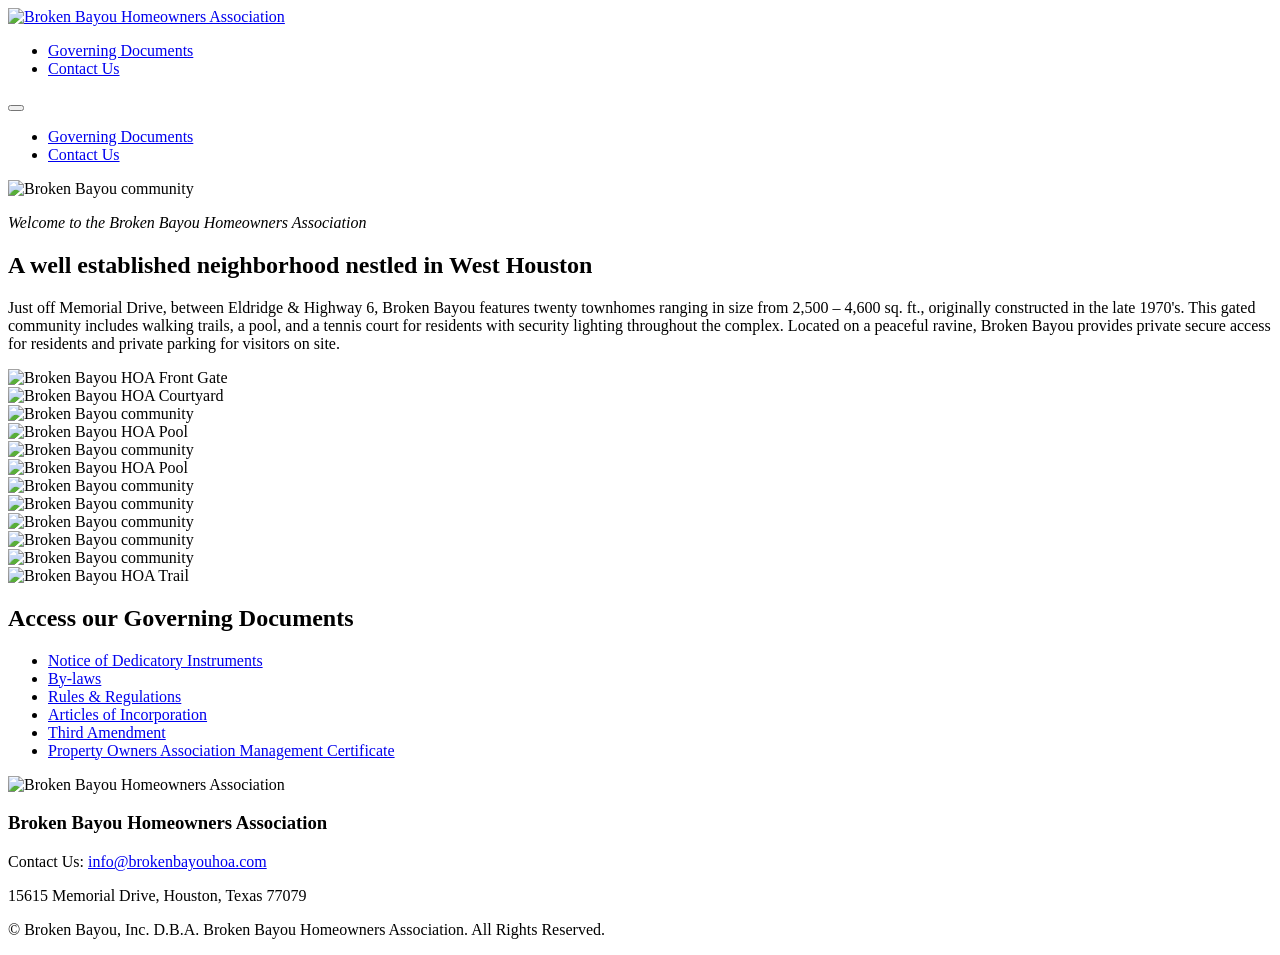
==== index.html @ f7929ac2 "Add files via upload" ====
<!DOCTYPE html>
<html lang="en">
<head>
  <meta charset="UTF-8" />
  <meta name="viewport" content="width=device-width, initial-scale=1" />
  <title>Broken Bayou Homeowners Association</title>
  <meta name="description" content="Broken Bayou Homeowners Association – a gated townhome community in West Houston off Memorial Drive." />
  <meta property="og:title" content="Broken Bayou Homeowners Association" />
  <meta property="og:type" content="website" />
  <meta property="og:url" content="https://www.brokenbayouhoa.com" />
  <meta property="og:image" content="https://images.squarespace-cdn.com/content/v1/5fb421df876e407b918720fe/1609310507066-4T8LWHC1R2J63N04YYH2/Logo-Black.png?format=1500w" />
  <meta name="twitter:card" content="summary" />
  <meta name="twitter:title" content="Broken Bayou Homeowners Association" />
  <meta name="twitter:image" content="https://images.squarespace-cdn.com/content/v1/5fb421df876e407b918720fe/1609310507066-4T8LWHC1R2J63N04YYH2/Logo-Black.png?format=1500w" />
  <link rel="preconnect" href="https://fonts.googleapis.com" />
  <link rel="preconnect" href="https://fonts.gstatic.com" crossorigin />
  <link href="https://fonts.googleapis.com/css2?family=Raleway:wght@300;400;500;600&family=Lato:wght@300;400;700&display=swap" rel="stylesheet" />
  <link rel="stylesheet" href="style.css" />
</head>
<body>

  <!-- NAV -->
  <header id="header">
    <nav class="nav-inner">
      <a href="#top" class="nav-logo">
        <img src="https://images.squarespace-cdn.com/content/v1/5fb421df876e407b918720fe/1609310507066-4T8LWHC1R2J63N04YYH2/Logo-Black.png?format=1500w"
             alt="Broken Bayou Homeowners Association" />
      </a>
      <ul class="nav-links">
        <li><a href="#governing-documents">Governing Documents</a></li>
        <li><a href="#contact">Contact Us</a></li>
      </ul>
      <button class="nav-toggle" aria-label="Toggle menu" aria-expanded="false">
        <span></span><span></span><span></span>
      </button>
    </nav>
    <nav class="nav-mobile" id="mobileMenu">
      <ul>
        <li><a href="#governing-documents">Governing Documents</a></li>
        <li><a href="#contact">Contact Us</a></li>
      </ul>
    </nav>
  </header>

  <main id="top">

    <!-- HERO IMAGE -->
    <section class="hero">
      <img
        src="https://images.squarespace-cdn.com/content/v1/5fb421df876e407b918720fe/1609303476821-5S1WLITGFIIVY4A7B42I/img-21.jpeg"
        alt="Broken Bayou community"
        class="hero-img"
      />
    </section>

    <!-- WELCOME -->
    <section class="welcome">
      <div class="container">
        <p class="welcome-eyebrow"><em>Welcome to the Broken Bayou Homeowners Association</em></p>
        <h2>A well established neighborhood nestled in West Houston</h2>
        <p class="welcome-body">
          Just off Memorial Drive, between Eldridge &amp; Highway 6, Broken Bayou features twenty townhomes
          ranging in size from 2,500 – 4,600 sq. ft., originally constructed in the late 1970's. This gated
          community includes walking trails, a pool, and a tennis court for residents with security lighting
          throughout the complex. Located on a peaceful ravine, Broken Bayou provides private secure access
          for residents and private parking for visitors on site.
        </p>
      </div>
    </section>

    <!-- PHOTO GRID -->
    <section class="gallery">
      <div class="grid">
        <div class="grid-item"><img src="https://images.squarespace-cdn.com/content/v1/5fb421df876e407b918720fe/1609110170916-H20IUX91JHDBBTLX8AKW/img-21.jpeg" alt="Broken Bayou HOA Front Gate" /></div>
        <div class="grid-item"><img src="https://images.squarespace-cdn.com/content/v1/5fb421df876e407b918720fe/1609110171113-IMQP553R31S6B7QB6282/img-19.jpeg" alt="Broken Bayou HOA Courtyard" /></div>
        <div class="grid-item"><img src="https://images.squarespace-cdn.com/content/v1/5fb421df876e407b918720fe/1609112036478-0DI0APK63VS8YBCI3YED/img-49.jpeg" alt="Broken Bayou community" /></div>
        <div class="grid-item"><img src="https://images.squarespace-cdn.com/content/v1/5fb421df876e407b918720fe/1609110170560-LHLHU6HRU4VXE46QJ00K/img-20.jpeg" alt="Broken Bayou HOA Pool" /></div>
        <div class="grid-item"><img src="https://images.squarespace-cdn.com/content/v1/5fb421df876e407b918720fe/1609112036438-N82GPS9T3S2GGLOT2W2O/img-50.jpeg" alt="Broken Bayou community" /></div>
        <div class="grid-item"><img src="https://images.squarespace-cdn.com/content/v1/5fb421df876e407b918720fe/1609110170675-CTFTPW0UO02BA5B4GDFT/img-42.jpeg" alt="Broken Bayou HOA Pool" /></div>
        <div class="grid-item"><img src="https://images.squarespace-cdn.com/content/v1/5fb421df876e407b918720fe/1609112145027-2PKCNND4C2XZ14VJO5X2/img-41.jpeg" alt="Broken Bayou community" /></div>
        <div class="grid-item"><img src="https://images.squarespace-cdn.com/content/v1/5fb421df876e407b918720fe/1609112036279-CN0RRZJAN0TLDA3CHE56/img-1.jpeg" alt="Broken Bayou community" /></div>
        <div class="grid-item"><img src="https://images.squarespace-cdn.com/content/v1/5fb421df876e407b918720fe/1609112145604-FHSDS007STRKYXXGARDY/img-43.jpeg" alt="Broken Bayou community" /></div>
        <div class="grid-item"><img src="https://images.squarespace-cdn.com/content/v1/5fb421df876e407b918720fe/1609112565599-RYV1FW1K3LPSTY53YONA/img-38.jpeg" alt="Broken Bayou community" /></div>
        <div class="grid-item"><img src="https://images.squarespace-cdn.com/content/v1/5fb421df876e407b918720fe/1609112415690-6OEY8CLGIR9CSNUUPYZM/img-37.jpeg" alt="Broken Bayou community" /></div>
        <div class="grid-item"><img src="https://images.squarespace-cdn.com/content/v1/5fb421df876e407b918720fe/1609113291607-HLBTG5MD22JV6R9VD0Q6/img-22.jpg" alt="Broken Bayou HOA Trail" /></div>
      </div>
    </section>

    <!-- DIVIDER -->
    <div class="divider"></div>

    <!-- GOVERNING DOCUMENTS -->
    <section class="documents" id="governing-documents">
      <div class="container">
        <h2>Access our Governing Documents</h2>
        <ul class="doc-list">
          <li><a href="docs/Notice-of-Dedicatory-Instruments.pdf" target="_blank" rel="noopener">Notice of Dedicatory Instruments</a></li>
          <li><a href="docs/By-Laws-002.pdf" target="_blank" rel="noopener">By-laws</a></li>
          <li><a href="docs/Rules-and-Regulations.pdf" target="_blank" rel="noopener">Rules &amp; Regulations</a></li>
          <li><a href="docs/Articles-of-Incorporation-for-Broken-Bayou.pdf" target="_blank" rel="noopener">Articles of Incorporation</a></li>
          <li><a href="docs/Third-Amendment-for-Broken-Bayou6-15-1987.pdf" target="_blank" rel="noopener">Third Amendment</a></li>
          <li><a href="docs/BB-HOA-MGT-Certificate-03-02-2022.pdf" target="_blank" rel="noopener">Property Owners Association Management Certificate</a></li>
        </ul>
      </div>
    </section>

    <!-- DIVIDER -->
    <div class="divider"></div>

  </main>

  <!-- FOOTER / CONTACT -->
  <footer id="contact">
    <div class="footer-inner">
      <img
        src="https://images.squarespace-cdn.com/content/v1/5fb421df876e407b918720fe/1609303768433-37N71PROLVQH7MKUZNC5/Logo-White.png"
        alt="Broken Bayou Homeowners Association"
        class="footer-logo"
      />
      <h3>Broken Bayou Homeowners Association</h3>
      <p>Contact Us: <a href="mailto:info@brokenbayouhoa.com">info@brokenbayouhoa.com</a></p>
      <p>15615 Memorial Drive, Houston, Texas 77079</p>
      <p class="copyright">&copy; Broken Bayou, Inc. D.B.A. Broken Bayou Homeowners Association. All Rights Reserved.</p>
    </div>
  </footer>

  <script src="main.js"></script>
</body>
</html>
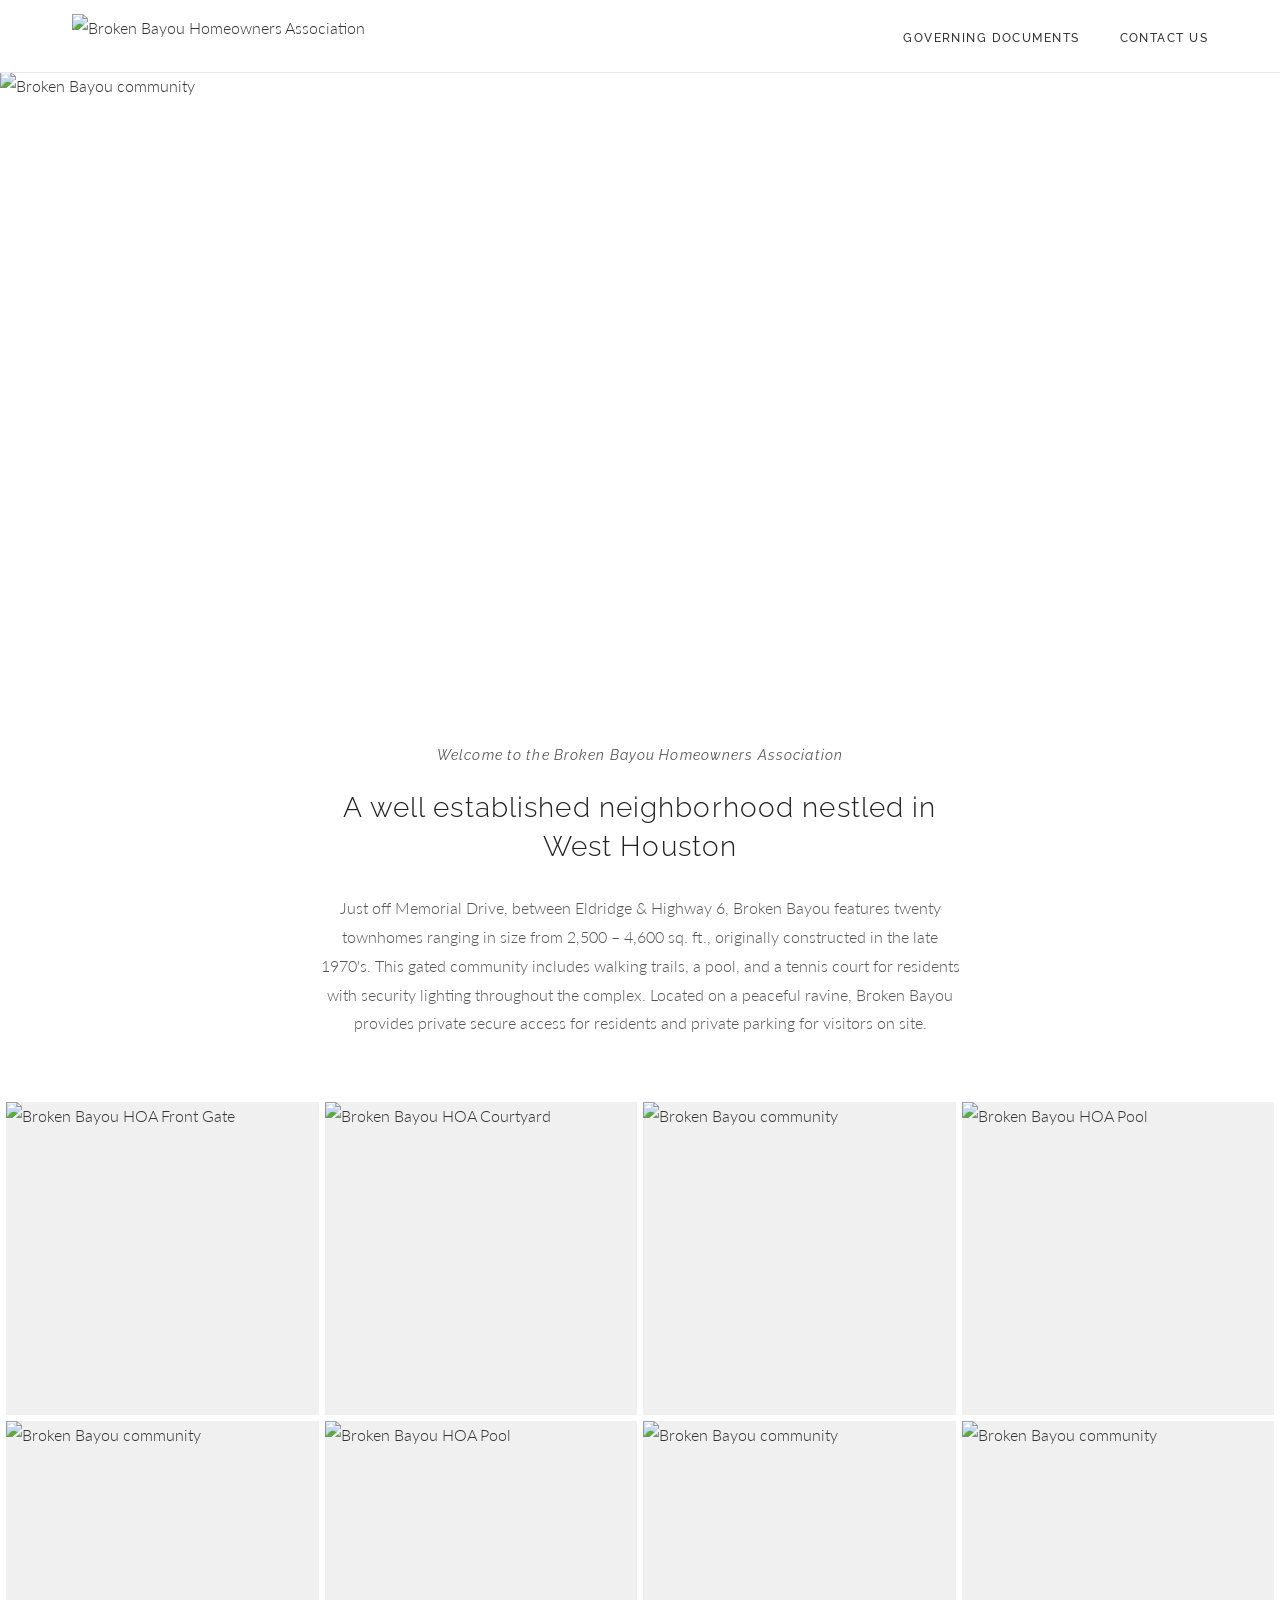
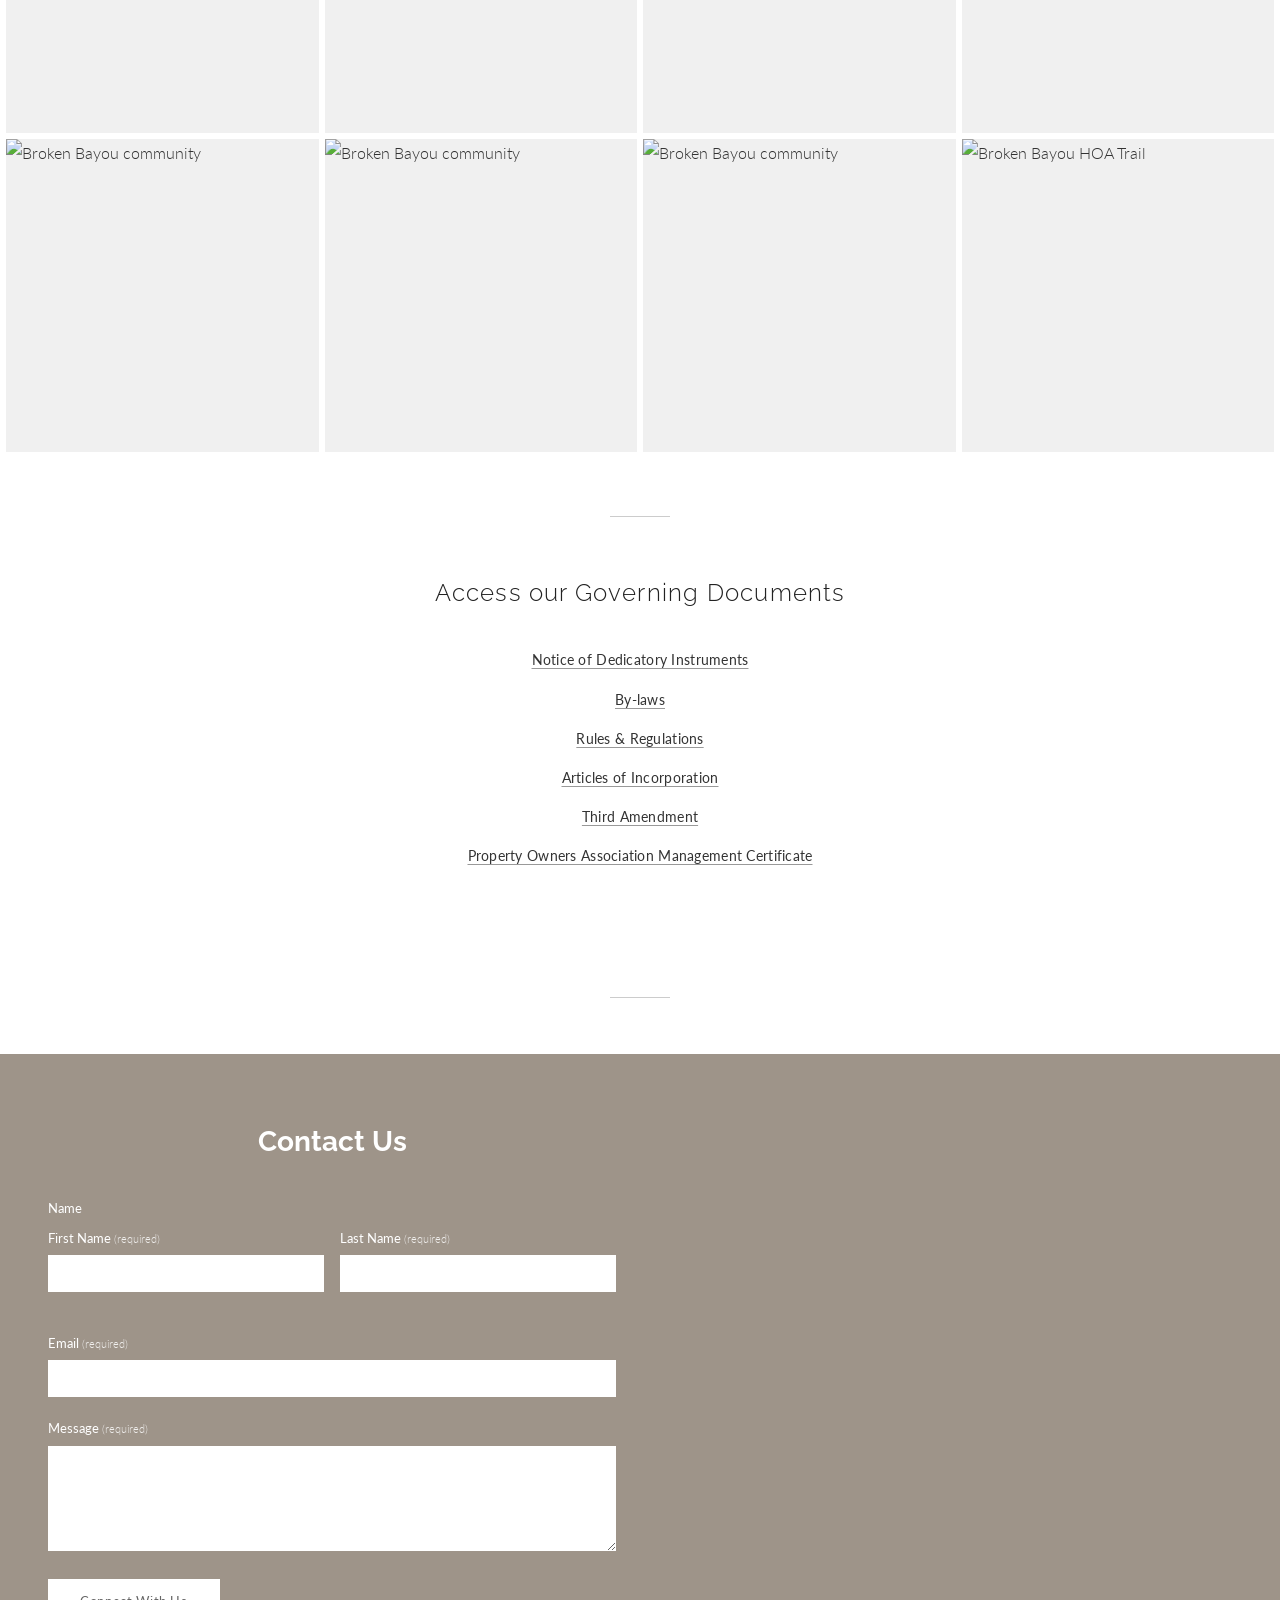
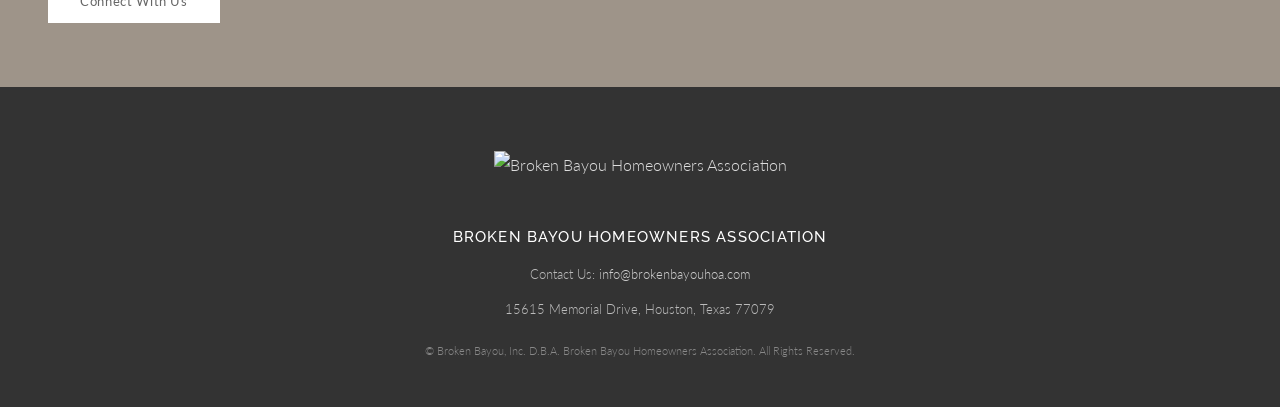
==== commit 17a96fa1: "Add files via upload" ====
--- a/index.html
+++ b/index.html
@@ -107,10 +107,69 @@
     <!-- DIVIDER -->
     <div class="divider"></div>
 
+    <!-- CONTACT FORM + MAP -->
+    <section class="contact-section" id="contact">
+      <div class="contact-inner">
+        <div class="contact-form-col">
+          <h2>Contact Us</h2>
+          <form
+            id="contactForm"
+            action="https://formsubmit.co/info@brokenbayouhoa.com"
+            method="POST"
+          >
+            <!-- FormSubmit config -->
+            <input type="hidden" name="_subject" value="Message from Broken Bayou HOA Website" />
+            <input type="hidden" name="_captcha" value="false" />
+            <input type="hidden" name="_next" value="thanks.html" />
+            <input type="text" name="_honey" style="display:none" />
+
+            <fieldset class="name-group">
+              <legend>Name</legend>
+              <div class="name-row">
+                <div class="field-wrap">
+                  <label for="firstName">First Name <span class="req">(required)</span></label>
+                  <input type="text" id="firstName" name="First Name" required />
+                </div>
+                <div class="field-wrap">
+                  <label for="lastName">Last Name <span class="req">(required)</span></label>
+                  <input type="text" id="lastName" name="Last Name" required />
+                </div>
+              </div>
+            </fieldset>
+
+            <div class="field-wrap">
+              <label for="email">Email <span class="req">(required)</span></label>
+              <input type="email" id="email" name="Email" required />
+            </div>
+
+            <div class="field-wrap">
+              <label for="message">Message <span class="req">(required)</span></label>
+              <textarea id="message" name="Message" rows="5" required></textarea>
+            </div>
+
+            <button type="submit" class="submit-btn">Connect With Us</button>
+          </form>
+        </div>
+
+        <div class="contact-map-col">
+          <iframe
+            title="Broken Bayou HOA Location"
+            src="https://www.google.com/maps/embed?pb=!1m18!1m12!1m3!1d3462.9!2d-95.5900!3d29.7750!2m3!1f0!2f0!3f0!3m2!1i1024!2i768!4f13.1!3m3!1m2!1s0x8640dbb0f8522aab%3A0x29ef4b22d0a0d1d6!2s15615%20Memorial%20Dr%2C%20Houston%2C%20TX%2077079!5e1!3m2!1sen!2sus!4v1700000000000"
+            width="100%"
+            height="100%"
+            style="border:0;"
+            allowfullscreen=""
+            loading="lazy"
+            referrerpolicy="no-referrer-when-downgrade">
+          </iframe>
+        </div>
+      </div>
+    </section>
+
   </main>
 
-  <!-- FOOTER / CONTACT -->
-  <footer id="contact">
+  <!-- FOOTER -->
+  <footer id="footer">
     <div class="footer-inner">
       <img
         src="https://images.squarespace-cdn.com/content/v1/5fb421df876e407b918720fe/1609303768433-37N71PROLVQH7MKUZNC5/Logo-White.png"
--- a/style.css
+++ b/style.css
@@ -0,0 +1,522 @@
+/* ========================
+   RESET & BASE
+   ======================== */
+*, *::before, *::after {
+  box-sizing: border-box;
+  margin: 0;
+  padding: 0;
+}
+
+html {
+  scroll-behavior: smooth;
+}
+
+body {
+  font-family: 'Lato', 'Helvetica Neue', Arial, sans-serif;
+  font-weight: 300;
+  color: #333;
+  background: #fff;
+  line-height: 1.7;
+}
+
+img {
+  display: block;
+  max-width: 100%;
+  height: auto;
+}
+
+a {
+  color: inherit;
+  text-decoration: none;
+}
+
+/* ========================
+   NAVIGATION
+   ======================== */
+#header {
+  position: fixed;
+  top: 0;
+  left: 0;
+  width: 100%;
+  background: #fff;
+  z-index: 100;
+  border-bottom: 1px solid #e8e8e8;
+}
+
+.nav-inner {
+  max-width: 1200px;
+  margin: 0 auto;
+  padding: 0 32px;
+  height: 72px;
+  display: flex;
+  align-items: center;
+  justify-content: space-between;
+}
+
+.nav-logo img {
+  height: 44px;
+  width: auto;
+}
+
+.nav-links {
+  list-style: none;
+  display: flex;
+  gap: 40px;
+}
+
+.nav-links a {
+  font-family: 'Raleway', sans-serif;
+  font-size: 12px;
+  font-weight: 500;
+  letter-spacing: 0.12em;
+  text-transform: uppercase;
+  color: #333;
+  transition: color 0.2s;
+}
+
+.nav-links a:hover {
+  color: #888;
+}
+
+/* Mobile toggle */
+.nav-toggle {
+  display: none;
+  flex-direction: column;
+  gap: 5px;
+  background: none;
+  border: none;
+  cursor: pointer;
+  padding: 4px;
+}
+
+.nav-toggle span {
+  display: block;
+  width: 24px;
+  height: 2px;
+  background: #333;
+  transition: 0.3s;
+}
+
+/* Mobile menu */
+.nav-mobile {
+  display: none;
+  background: #fff;
+  border-top: 1px solid #e8e8e8;
+  padding: 16px 32px 24px;
+}
+
+.nav-mobile ul {
+  list-style: none;
+  display: flex;
+  flex-direction: column;
+  gap: 16px;
+}
+
+.nav-mobile a {
+  font-family: 'Raleway', sans-serif;
+  font-size: 13px;
+  font-weight: 500;
+  letter-spacing: 0.1em;
+  text-transform: uppercase;
+  color: #333;
+}
+
+.nav-mobile.open {
+  display: block;
+}
+
+/* ========================
+   MAIN OFFSET
+   ======================== */
+main {
+  padding-top: 72px;
+}
+
+/* ========================
+   HERO
+   ======================== */
+.hero {
+  width: 100%;
+  max-height: 600px;
+  overflow: hidden;
+}
+
+.hero-img {
+  width: 100%;
+  height: 600px;
+  object-fit: cover;
+  object-position: center;
+}
+
+/* ========================
+   CONTAINER
+   ======================== */
+.container {
+  max-width: 720px;
+  margin: 0 auto;
+  padding: 0 32px;
+}
+
+/* ========================
+   WELCOME
+   ======================== */
+.welcome {
+  padding: 72px 0 64px;
+  text-align: center;
+}
+
+.welcome-eyebrow {
+  font-family: 'Raleway', sans-serif;
+  font-size: 14px;
+  font-weight: 400;
+  letter-spacing: 0.08em;
+  color: #555;
+  margin-bottom: 20px;
+  font-style: italic;
+}
+
+.welcome h2 {
+  font-family: 'Raleway', sans-serif;
+  font-size: 28px;
+  font-weight: 300;
+  letter-spacing: 0.04em;
+  color: #222;
+  margin-bottom: 28px;
+  line-height: 1.4;
+}
+
+.welcome-body {
+  font-size: 16px;
+  color: #555;
+  font-weight: 300;
+  line-height: 1.8;
+  max-width: 640px;
+  margin: 0 auto;
+}
+
+/* ========================
+   GALLERY GRID
+   ======================== */
+.gallery {
+  padding: 0 0 8px;
+}
+
+.grid {
+  display: grid;
+  grid-template-columns: repeat(4, 1fr);
+  gap: 6px;
+  padding: 0 6px;
+}
+
+.grid-item {
+  overflow: hidden;
+  aspect-ratio: 1 / 1;
+  background: #f0f0f0;
+}
+
+.grid-item img {
+  width: 100%;
+  height: 100%;
+  object-fit: cover;
+  transition: transform 0.4s ease;
+}
+
+.grid-item:hover img {
+  transform: scale(1.04);
+}
+
+/* ========================
+   DIVIDER
+   ======================== */
+.divider {
+  width: 60px;
+  height: 1px;
+  background: #ccc;
+  margin: 56px auto;
+}
+
+/* ========================
+   GOVERNING DOCUMENTS
+   ======================== */
+.documents {
+  padding: 0 0 72px;
+  text-align: center;
+}
+
+.documents h2 {
+  font-family: 'Raleway', sans-serif;
+  font-size: 24px;
+  font-weight: 300;
+  letter-spacing: 0.05em;
+  color: #222;
+  margin-bottom: 32px;
+}
+
+.doc-list {
+  list-style: none;
+  display: flex;
+  flex-direction: column;
+  gap: 12px;
+  align-items: center;
+}
+
+.doc-list a {
+  font-family: 'Lato', sans-serif;
+  font-size: 14px;
+  font-weight: 400;
+  color: #333;
+  letter-spacing: 0.02em;
+  text-decoration: underline;
+  text-underline-offset: 3px;
+  text-decoration-color: #999;
+  transition: color 0.2s, text-decoration-color 0.2s;
+}
+
+.doc-list a:hover {
+  color: #000;
+  text-decoration-color: #333;
+}
+
+/* ========================
+   CONTACT SECTION
+   ======================== */
+.contact-section {
+  background: #9e9489;
+  padding: 64px 48px;
+}
+
+.contact-inner {
+  max-width: 1200px;
+  margin: 0 auto;
+  display: grid;
+  grid-template-columns: 1fr 1fr;
+  gap: 48px;
+  align-items: start;
+}
+
+.contact-form-col h2 {
+  font-family: 'Raleway', sans-serif;
+  font-size: 28px;
+  font-weight: 700;
+  color: #fff;
+  margin-bottom: 32px;
+  text-align: center;
+}
+
+/* Fieldset reset */
+.contact-form-col fieldset {
+  border: none;
+  padding: 0;
+  margin: 0 0 20px;
+}
+
+.contact-form-col legend {
+  font-family: 'Lato', sans-serif;
+  font-size: 13px;
+  font-weight: 400;
+  color: #fff;
+  margin-bottom: 8px;
+  padding: 0;
+}
+
+.name-row {
+  display: grid;
+  grid-template-columns: 1fr 1fr;
+  gap: 16px;
+}
+
+.field-wrap {
+  display: flex;
+  flex-direction: column;
+  margin-bottom: 20px;
+}
+
+.field-wrap label {
+  font-family: 'Lato', sans-serif;
+  font-size: 13px;
+  font-weight: 400;
+  color: #fff;
+  margin-bottom: 6px;
+}
+
+.field-wrap .req {
+  font-size: 11px;
+  font-weight: 300;
+  opacity: 0.85;
+}
+
+.field-wrap input,
+.field-wrap textarea {
+  background: #fff;
+  border: none;
+  padding: 10px 12px;
+  font-family: 'Lato', sans-serif;
+  font-size: 14px;
+  color: #333;
+  outline: none;
+  resize: vertical;
+  transition: box-shadow 0.2s;
+}
+
+.field-wrap input:focus,
+.field-wrap textarea:focus {
+  box-shadow: 0 0 0 2px rgba(255,255,255,0.6);
+}
+
+.submit-btn {
+  background: #fff;
+  color: #666;
+  border: none;
+  padding: 14px 32px;
+  font-family: 'Lato', sans-serif;
+  font-size: 13px;
+  font-weight: 400;
+  letter-spacing: 0.05em;
+  cursor: pointer;
+  transition: background 0.2s, color 0.2s;
+  margin-top: 8px;
+}
+
+.submit-btn:hover {
+  background: #eee;
+  color: #333;
+}
+
+.contact-map-col {
+  height: 480px;
+  overflow: hidden;
+}
+
+.contact-map-col iframe {
+  width: 100%;
+  height: 100%;
+  display: block;
+}
+
+/* ========================
+   FOOTER / CONTACT
+   ======================== */
+footer {
+  background: #333;
+  color: #ddd;
+  text-align: center;
+  padding: 64px 32px 48px;
+}
+
+.footer-inner {
+  max-width: 600px;
+  margin: 0 auto;
+  display: flex;
+  flex-direction: column;
+  align-items: center;
+  gap: 14px;
+}
+
+.footer-logo {
+  height: 52px;
+  width: auto;
+  margin-bottom: 8px;
+}
+
+footer h3 {
+  font-family: 'Raleway', sans-serif;
+  font-size: 15px;
+  font-weight: 500;
+  letter-spacing: 0.08em;
+  text-transform: uppercase;
+  color: #fff;
+}
+
+footer p {
+  font-size: 13px;
+  font-weight: 300;
+  color: #bbb;
+  line-height: 1.6;
+}
+
+footer a {
+  color: #ccc;
+  border-bottom: 1px solid transparent;
+  transition: color 0.2s, border-color 0.2s;
+}
+
+footer a:hover {
+  color: #fff;
+  border-color: #aaa;
+}
+
+.copyright {
+  margin-top: 8px;
+  font-size: 11px;
+  color: #888;
+}
+
+/* ========================
+   RESPONSIVE
+   ======================== */
+@media (max-width: 900px) {
+  .grid {
+    grid-template-columns: repeat(3, 1fr);
+  }
+
+  .contact-inner {
+    grid-template-columns: 1fr;
+  }
+
+  .contact-map-col {
+    height: 320px;
+  }
+}
+
+@media (max-width: 640px) {
+  .nav-links {
+    display: none;
+  }
+
+  .nav-toggle {
+    display: flex;
+  }
+
+  .nav-inner {
+    padding: 0 20px;
+  }
+
+  .hero-img {
+    height: 280px;
+  }
+
+  .welcome {
+    padding: 48px 0 40px;
+  }
+
+  .welcome h2 {
+    font-size: 22px;
+  }
+
+  .welcome-body {
+    font-size: 15px;
+  }
+
+  .grid {
+    grid-template-columns: repeat(2, 1fr);
+    gap: 4px;
+    padding: 0 4px;
+  }
+
+  .documents h2 {
+    font-size: 20px;
+  }
+
+  .container {
+    padding: 0 20px;
+  }
+}
+
+@media (prefers-reduced-motion: reduce) {
+  .grid-item img {
+    transition: none;
+  }
+  html {
+    scroll-behavior: auto;
+  }
+}
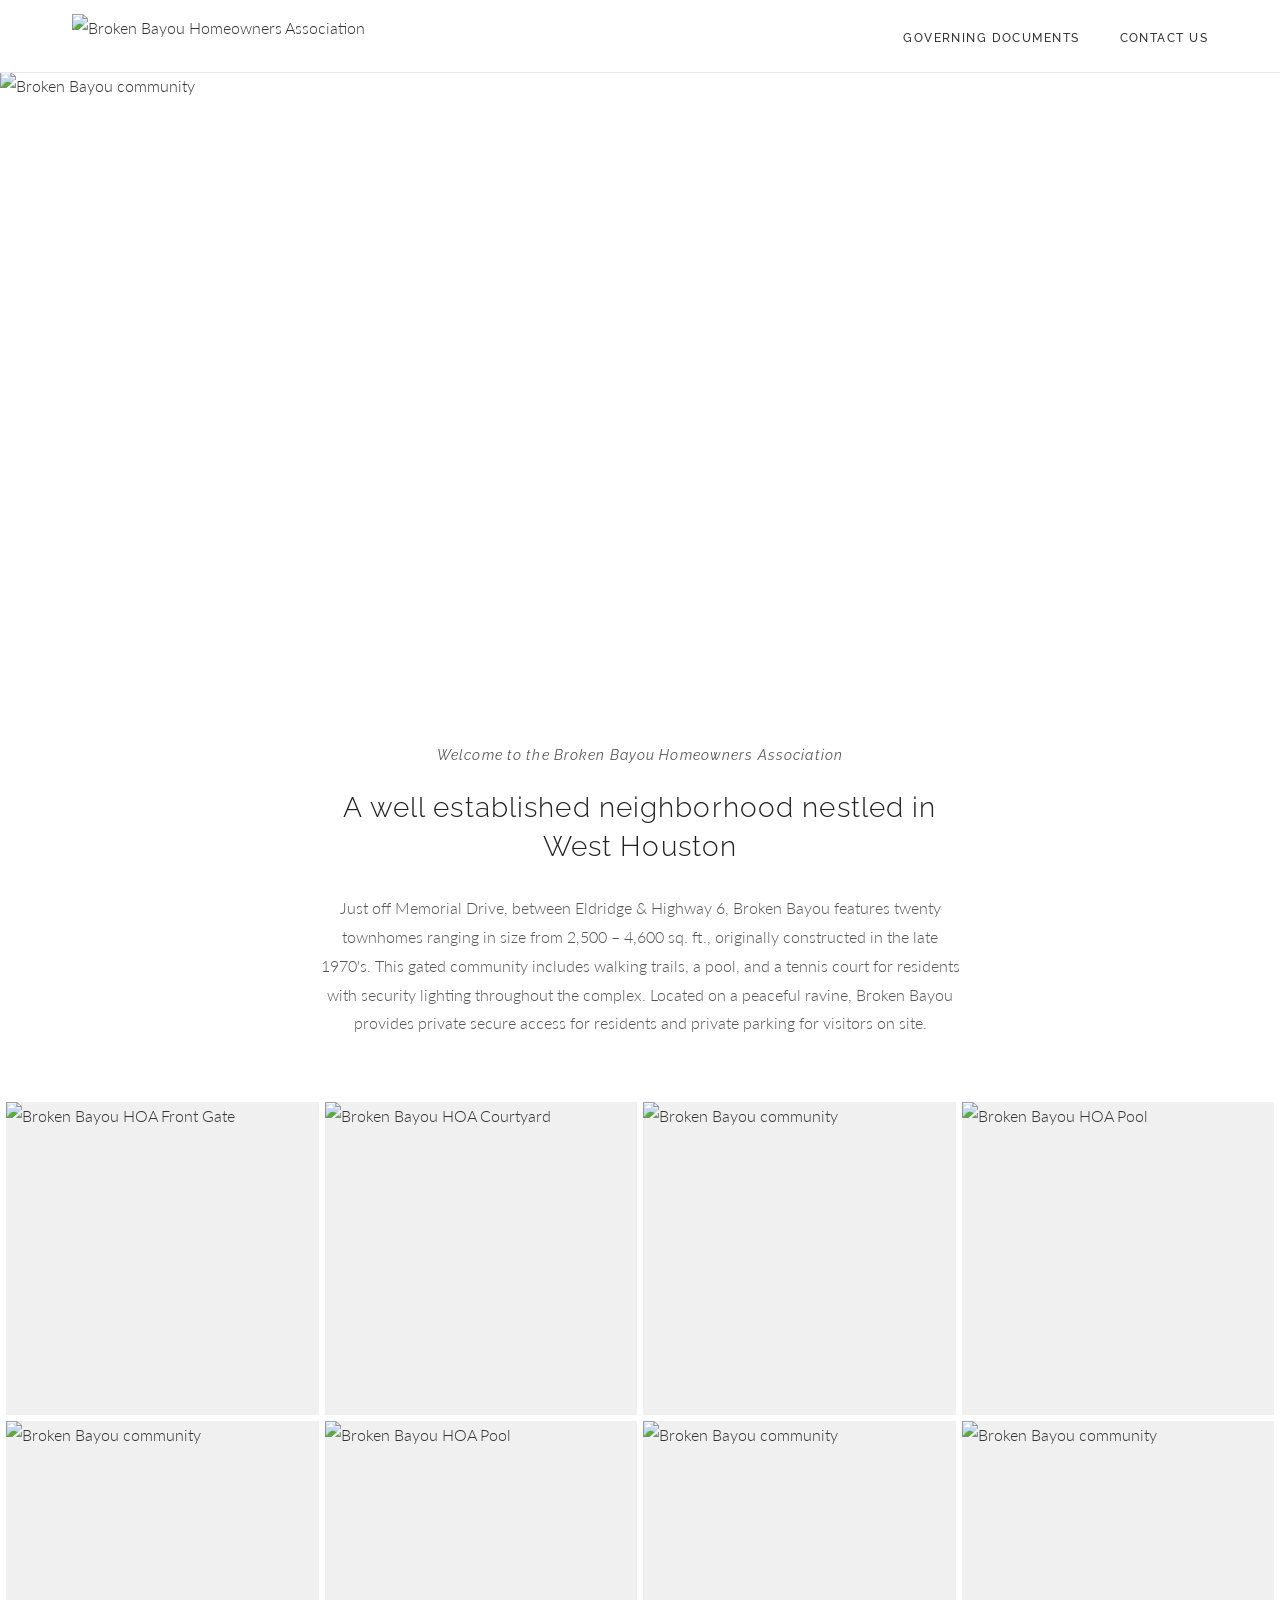
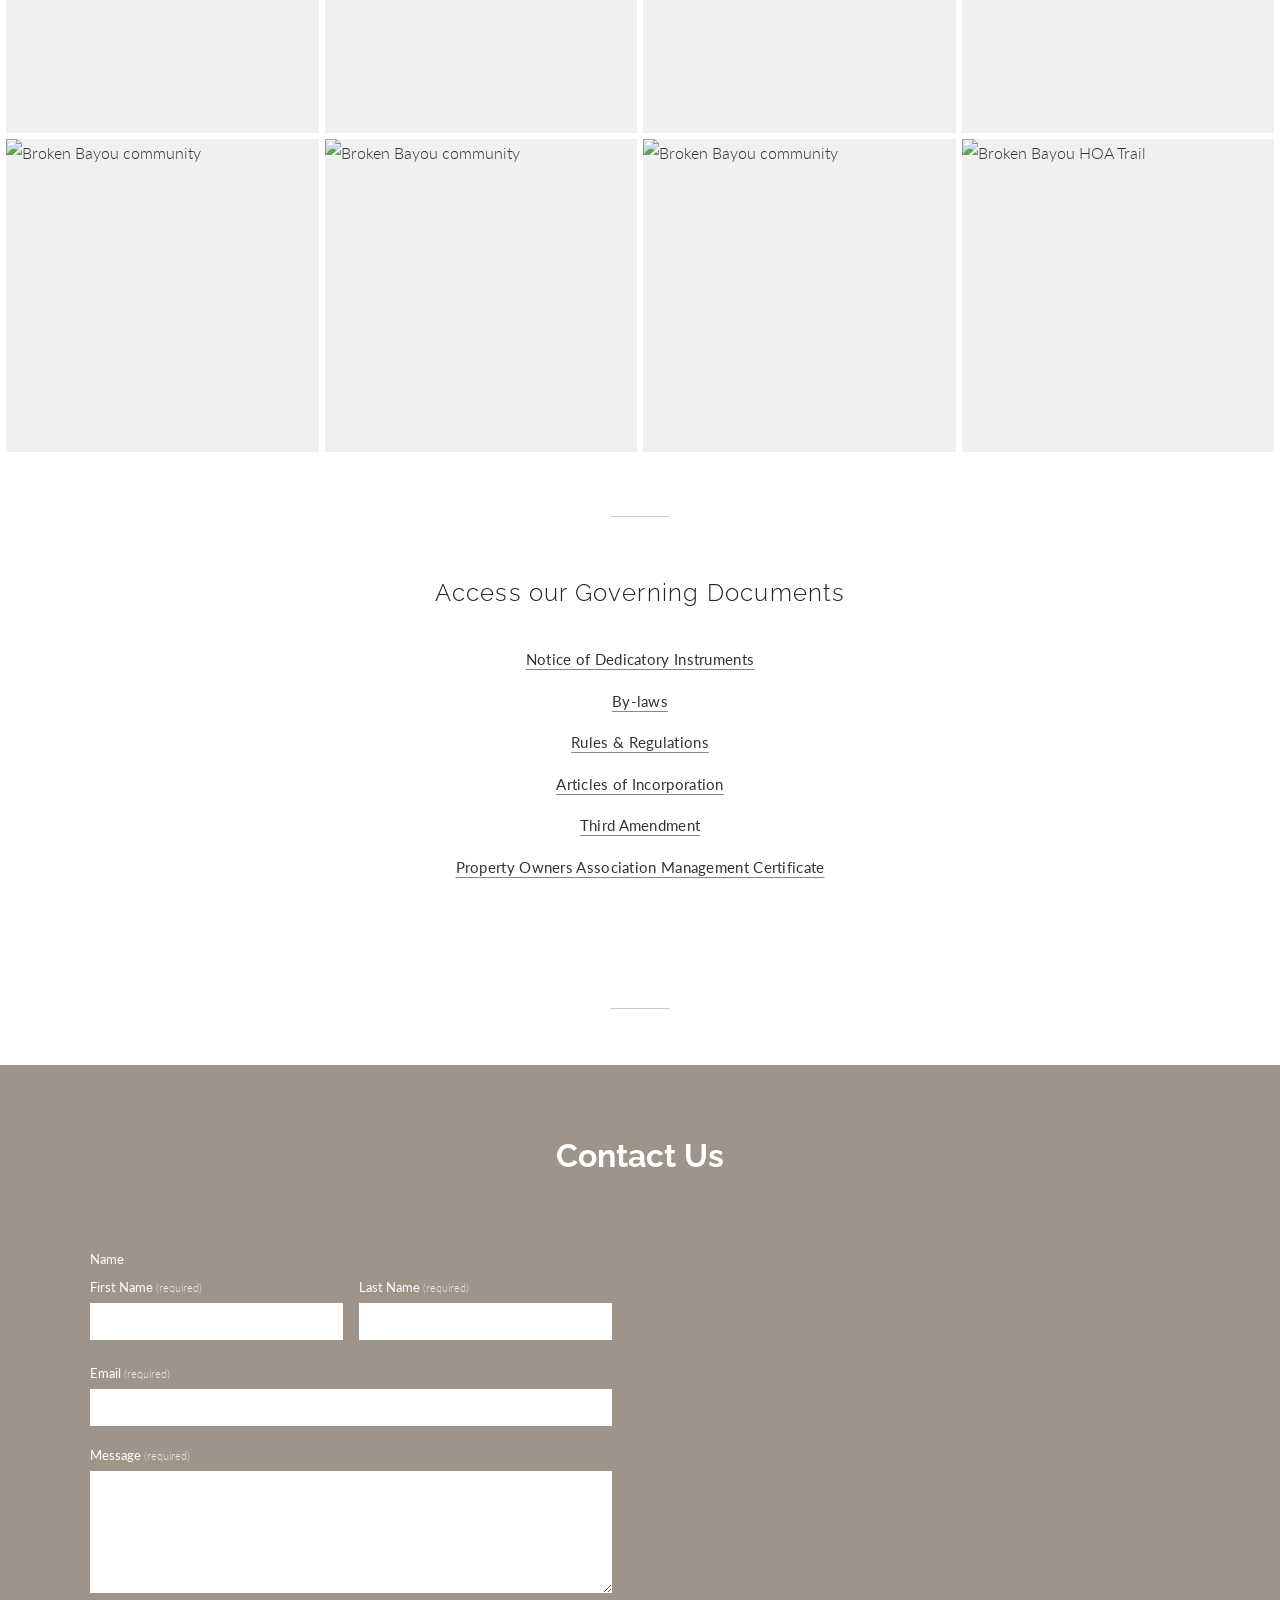
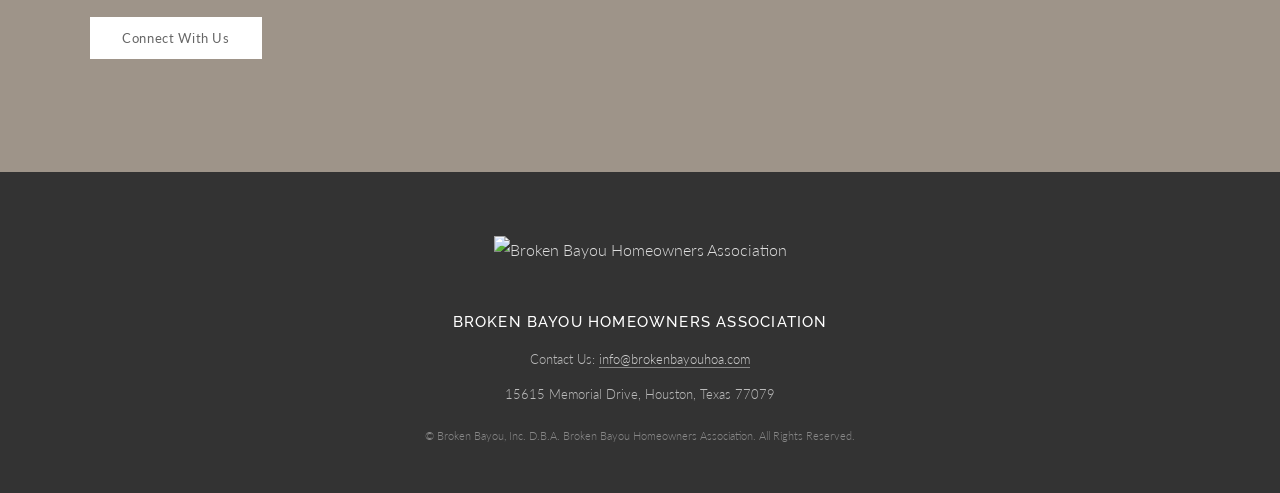
==== commit 6caa6286: "Add files via upload" ====
--- a/index.html
+++ b/index.html
@@ -12,9 +12,11 @@
   <meta name="twitter:card" content="summary" />
   <meta name="twitter:title" content="Broken Bayou Homeowners Association" />
   <meta name="twitter:image" content="https://images.squarespace-cdn.com/content/v1/5fb421df876e407b918720fe/1609310507066-4T8LWHC1R2J63N04YYH2/Logo-Black.png?format=1500w" />
+  <link rel="icon" type="image/png" href="favicon.png" />
+  <link rel="apple-touch-icon" href="favicon.png" />
   <link rel="preconnect" href="https://fonts.googleapis.com" />
   <link rel="preconnect" href="https://fonts.gstatic.com" crossorigin />
-  <link href="https://fonts.googleapis.com/css2?family=Raleway:wght@300;400;500;600&family=Lato:wght@300;400;700&display=swap" rel="stylesheet" />
+  <link href="https://fonts.googleapis.com/css2?family=Raleway:wght@300;400;500;600;700&family=Lato:wght@300;400;700&display=swap" rel="stylesheet" />
   <link rel="stylesheet" href="style.css" />
 </head>
 <body>
@@ -94,12 +96,12 @@
       <div class="container">
         <h2>Access our Governing Documents</h2>
         <ul class="doc-list">
-          <li><a href="docs/Notice-of-Dedicatory-Instruments.pdf" target="_blank" rel="noopener">Notice of Dedicatory Instruments</a></li>
-          <li><a href="docs/By-Laws-002.pdf" target="_blank" rel="noopener">By-laws</a></li>
-          <li><a href="docs/Rules-and-Regulations.pdf" target="_blank" rel="noopener">Rules &amp; Regulations</a></li>
-          <li><a href="docs/Articles-of-Incorporation-for-Broken-Bayou.pdf" target="_blank" rel="noopener">Articles of Incorporation</a></li>
-          <li><a href="docs/Third-Amendment-for-Broken-Bayou6-15-1987.pdf" target="_blank" rel="noopener">Third Amendment</a></li>
-          <li><a href="docs/BB-HOA-MGT-Certificate-03-02-2022.pdf" target="_blank" rel="noopener">Property Owners Association Management Certificate</a></li>
+          <li><a href="docs/Notice of Dedicatory Instruments.pdf" target="_blank" rel="noopener">Notice of Dedicatory Instruments</a></li>
+          <li><a href="docs/By-Laws (002).pdf" target="_blank" rel="noopener">By-laws</a></li>
+          <li><a href="docs/Rules and Regulations.pdf" target="_blank" rel="noopener">Rules &amp; Regulations</a></li>
+          <li><a href="docs/Articles of Incorporation for Broken Bayou.pdf" target="_blank" rel="noopener">Articles of Incorporation</a></li>
+          <li><a href="docs/Third Amendment for Broken Bayou6 15 1987.pdf" target="_blank" rel="noopener">Third Amendment</a></li>
+          <li><a href="docs/BB HOA MGT Certificate 03-02-2022.pdf" target="_blank" rel="noopener">Property Owners Association Management Certificate</a></li>
         </ul>
       </div>
     </section>
@@ -107,23 +109,22 @@
     <!-- DIVIDER -->
     <div class="divider"></div>
 
-    <!-- CONTACT FORM + MAP -->
+    <!-- CONTACT SECTION -->
     <section class="contact-section" id="contact">
       <div class="contact-inner">
+
+        <h2 class="contact-title">Contact Us</h2>
+
+        <!-- FORM — uses Web3Forms, free, no backend needed -->
         <div class="contact-form-col">
-          <h2>Contact Us</h2>
-          <form
-            id="contactForm"
-            action="https://formsubmit.co/info@brokenbayouhoa.com"
-            method="POST"
-          >
-            <!-- FormSubmit config -->
-            <input type="hidden" name="_subject" value="Message from Broken Bayou HOA Website" />
-            <input type="hidden" name="_captcha" value="false" />
-            <input type="hidden" name="_next" value="thanks.html" />
-            <input type="text" name="_honey" style="display:none" />
+          <form id="contactForm">
+            <!-- Web3Forms access key — replace with yours from web3forms.com/register -->
+            <input type="hidden" name="access_key" value="PASTE_YOUR_WEB3FORMS_KEY_HERE" />
+            <input type="hidden" name="subject" value="Message from Broken Bayou HOA Website" />
+            <input type="hidden" name="redirect" value="thanks.html" />
+            <input type="checkbox" name="botcheck" style="display:none" tabindex="-1" />
 
-            <fieldset class="name-group">
+            <fieldset>
               <legend>Name</legend>
               <div class="name-row">
                 <div class="field-wrap">
@@ -139,30 +140,31 @@
 
             <div class="field-wrap">
               <label for="email">Email <span class="req">(required)</span></label>
-              <input type="email" id="email" name="Email" required />
+              <input type="email" id="email" name="email" required />
             </div>
 
             <div class="field-wrap">
               <label for="message">Message <span class="req">(required)</span></label>
-              <textarea id="message" name="Message" rows="5" required></textarea>
+              <textarea id="message" name="message" rows="6" required></textarea>
             </div>
 
-            <button type="submit" class="submit-btn">Connect With Us</button>
+            <div id="formStatus" class="form-status" style="display:none"></div>
+
+            <button type="submit" class="submit-btn" id="submitBtn">Connect With Us</button>
           </form>
         </div>
 
+        <!-- MAP -->
         <div class="contact-map-col">
           <iframe
             title="Broken Bayou HOA Location"
-            src="https://www.google.com/maps/embed?pb=!1m18!1m12!1m3!1d3462.9!2d-95.5900!3d29.7750!2m3!1f0!2f0!3f0!3m2!1i1024!2i768!4f13.1!3m3!1m2!1s0x8640dbb0f8522aab%3A0x29ef4b22d0a0d1d6!2s15615%20Memorial%20Dr%2C%20Houston%2C%20TX%2077079!5e1!3m2!1sen!2sus!4v1700000000000"
-            width="100%"
-            height="100%"
-            style="border:0;"
+            src="https://www.google.com/maps/embed?pb=!1m18!1m12!1m3!1d3464.019!2d-95.5927!3d29.7720!2m3!1f0!2f0!3f0!3m2!1i1024!2i768!4f13.1!3m3!1m2!1s0x8640dbb0f8522aab%3A0x29ef4b22d0a0d1d6!2s15615%20Memorial%20Dr%2C%20Houston%2C%20TX%2077079!5e1!3m2!1sen!2sus!4v1700000000000"
             allowfullscreen=""
             loading="lazy"
             referrerpolicy="no-referrer-when-downgrade">
           </iframe>
         </div>
+
       </div>
     </section>
 
--- a/style.css
+++ b/style.css
@@ -25,6 +25,7 @@
   height: auto;
 }
 
+/* Global link reset — NO text-decoration globally so we control it per-component */
 a {
   color: inherit;
   text-decoration: none;
@@ -64,17 +65,18 @@
   gap: 40px;
 }
 
-.nav-links a {
+.nav-links li a {
   font-family: 'Raleway', sans-serif;
   font-size: 12px;
   font-weight: 500;
   letter-spacing: 0.12em;
   text-transform: uppercase;
   color: #333;
+  text-decoration: none;
   transition: color 0.2s;
 }
 
-.nav-links a:hover {
+.nav-links li a:hover {
   color: #888;
 }
 
@@ -112,13 +114,14 @@
   gap: 16px;
 }
 
-.nav-mobile a {
+.nav-mobile ul li a {
   font-family: 'Raleway', sans-serif;
   font-size: 13px;
   font-weight: 500;
   letter-spacing: 0.1em;
   text-transform: uppercase;
   color: #333;
+  text-decoration: none;
 }
 
 .nav-mobile.open {
@@ -256,25 +259,26 @@
   list-style: none;
   display: flex;
   flex-direction: column;
-  gap: 12px;
+  gap: 14px;
   align-items: center;
 }
 
-.doc-list a {
+/* DOCUMENT LINKS — explicitly underlined */
+.doc-list li a {
   font-family: 'Lato', sans-serif;
-  font-size: 14px;
+  font-size: 15px;
   font-weight: 400;
   color: #333;
   letter-spacing: 0.02em;
-  text-decoration: underline;
-  text-underline-offset: 3px;
-  text-decoration-color: #999;
-  transition: color 0.2s, text-decoration-color 0.2s;
-}
-
-.doc-list a:hover {
+  text-decoration: underline !important;
+  text-underline-offset: 4px;
+  text-decoration-color: #888 !important;
+  transition: color 0.2s;
+}
+
+.doc-list li a:hover {
   color: #000;
-  text-decoration-color: #333;
+  text-decoration-color: #000 !important;
 }
 
 /* ========================
@@ -286,28 +290,36 @@
 }
 
 .contact-inner {
-  max-width: 1200px;
+  max-width: 1100px;
   margin: 0 auto;
   display: grid;
   grid-template-columns: 1fr 1fr;
-  gap: 48px;
+  gap: 56px;
   align-items: start;
 }
 
-.contact-form-col h2 {
-  font-family: 'Raleway', sans-serif;
-  font-size: 28px;
+/* Title spans full width above the two columns */
+.contact-title {
+  grid-column: 1 / -1;
+  font-family: 'Raleway', sans-serif;
+  font-size: 32px;
   font-weight: 700;
   color: #fff;
-  margin-bottom: 32px;
   text-align: center;
+  margin-bottom: 8px;
+}
+
+/* Form column */
+.contact-form-col {
+  display: flex;
+  flex-direction: column;
 }
 
 /* Fieldset reset */
 .contact-form-col fieldset {
   border: none;
   padding: 0;
-  margin: 0 0 20px;
+  margin: 0 0 4px;
 }
 
 .contact-form-col legend {
@@ -315,20 +327,23 @@
   font-size: 13px;
   font-weight: 400;
   color: #fff;
-  margin-bottom: 8px;
+  margin-bottom: 6px;
   padding: 0;
+  float: left;
+  width: 100%;
 }
 
 .name-row {
   display: grid;
   grid-template-columns: 1fr 1fr;
   gap: 16px;
+  clear: both;
 }
 
 .field-wrap {
   display: flex;
   flex-direction: column;
-  margin-bottom: 20px;
+  margin-bottom: 18px;
 }
 
 .field-wrap label {
@@ -336,16 +351,17 @@
   font-size: 13px;
   font-weight: 400;
   color: #fff;
-  margin-bottom: 6px;
+  margin-bottom: 5px;
 }
 
 .field-wrap .req {
   font-size: 11px;
   font-weight: 300;
-  opacity: 0.85;
-}
-
-.field-wrap input,
+  opacity: 0.8;
+}
+
+.field-wrap input[type="text"],
+.field-wrap input[type="email"],
 .field-wrap textarea {
   background: #fff;
   border: none;
@@ -355,10 +371,12 @@
   color: #333;
   outline: none;
   resize: vertical;
+  width: 100%;
   transition: box-shadow 0.2s;
 }
 
-.field-wrap input:focus,
+.field-wrap input[type="text"]:focus,
+.field-wrap input[type="email"]:focus,
 .field-wrap textarea:focus {
   box-shadow: 0 0 0 2px rgba(255,255,255,0.6);
 }
@@ -367,14 +385,15 @@
   background: #fff;
   color: #666;
   border: none;
-  padding: 14px 32px;
+  padding: 13px 32px;
   font-family: 'Lato', sans-serif;
   font-size: 13px;
   font-weight: 400;
   letter-spacing: 0.05em;
   cursor: pointer;
+  align-self: flex-start;
   transition: background 0.2s, color 0.2s;
-  margin-top: 8px;
+  margin-top: 6px;
 }
 
 .submit-btn:hover {
@@ -382,8 +401,9 @@
   color: #333;
 }
 
+/* Map column */
 .contact-map-col {
-  height: 480px;
+  height: 460px;
   overflow: hidden;
 }
 
@@ -391,10 +411,11 @@
   width: 100%;
   height: 100%;
   display: block;
-}
-
-/* ========================
-   FOOTER / CONTACT
+  border: 0;
+}
+
+/* ========================
+   FOOTER
    ======================== */
 footer {
   background: #333;
@@ -434,15 +455,37 @@
   line-height: 1.6;
 }
 
-footer a {
+footer p a {
   color: #ccc;
-  border-bottom: 1px solid transparent;
-  transition: color 0.2s, border-color 0.2s;
-}
-
-footer a:hover {
-  color: #fff;
-  border-color: #aaa;
+  text-decoration: underline !important;
+  text-underline-offset: 3px;
+  text-decoration-color: #888 !important;
+  transition: color 0.2s;
+}
+
+footer p a:hover {
+  color: #fff;
+  text-decoration-color: #fff !important;
+}
+
+/* Form status messages */
+.form-status {
+  padding: 12px 16px;
+  font-size: 13px;
+  font-family: 'Lato', sans-serif;
+  margin-bottom: 12px;
+}
+
+.form-success {
+  background: rgba(255,255,255,0.2);
+  color: #fff;
+  border-left: 3px solid #fff;
+}
+
+.form-error {
+  background: rgba(0,0,0,0.15);
+  color: #fff;
+  border-left: 3px solid #ffcccc;
 }
 
 .copyright {
@@ -461,10 +504,19 @@
 
   .contact-inner {
     grid-template-columns: 1fr;
+    gap: 32px;
+  }
+
+  .contact-title {
+    grid-column: 1;
   }
 
   .contact-map-col {
     height: 320px;
+  }
+
+  .contact-section {
+    padding: 48px 32px;
   }
 }
 
@@ -510,6 +562,14 @@
   .container {
     padding: 0 20px;
   }
+
+  .contact-section {
+    padding: 40px 20px;
+  }
+
+  .name-row {
+    grid-template-columns: 1fr;
+  }
 }
 
 @media (prefers-reduced-motion: reduce) {
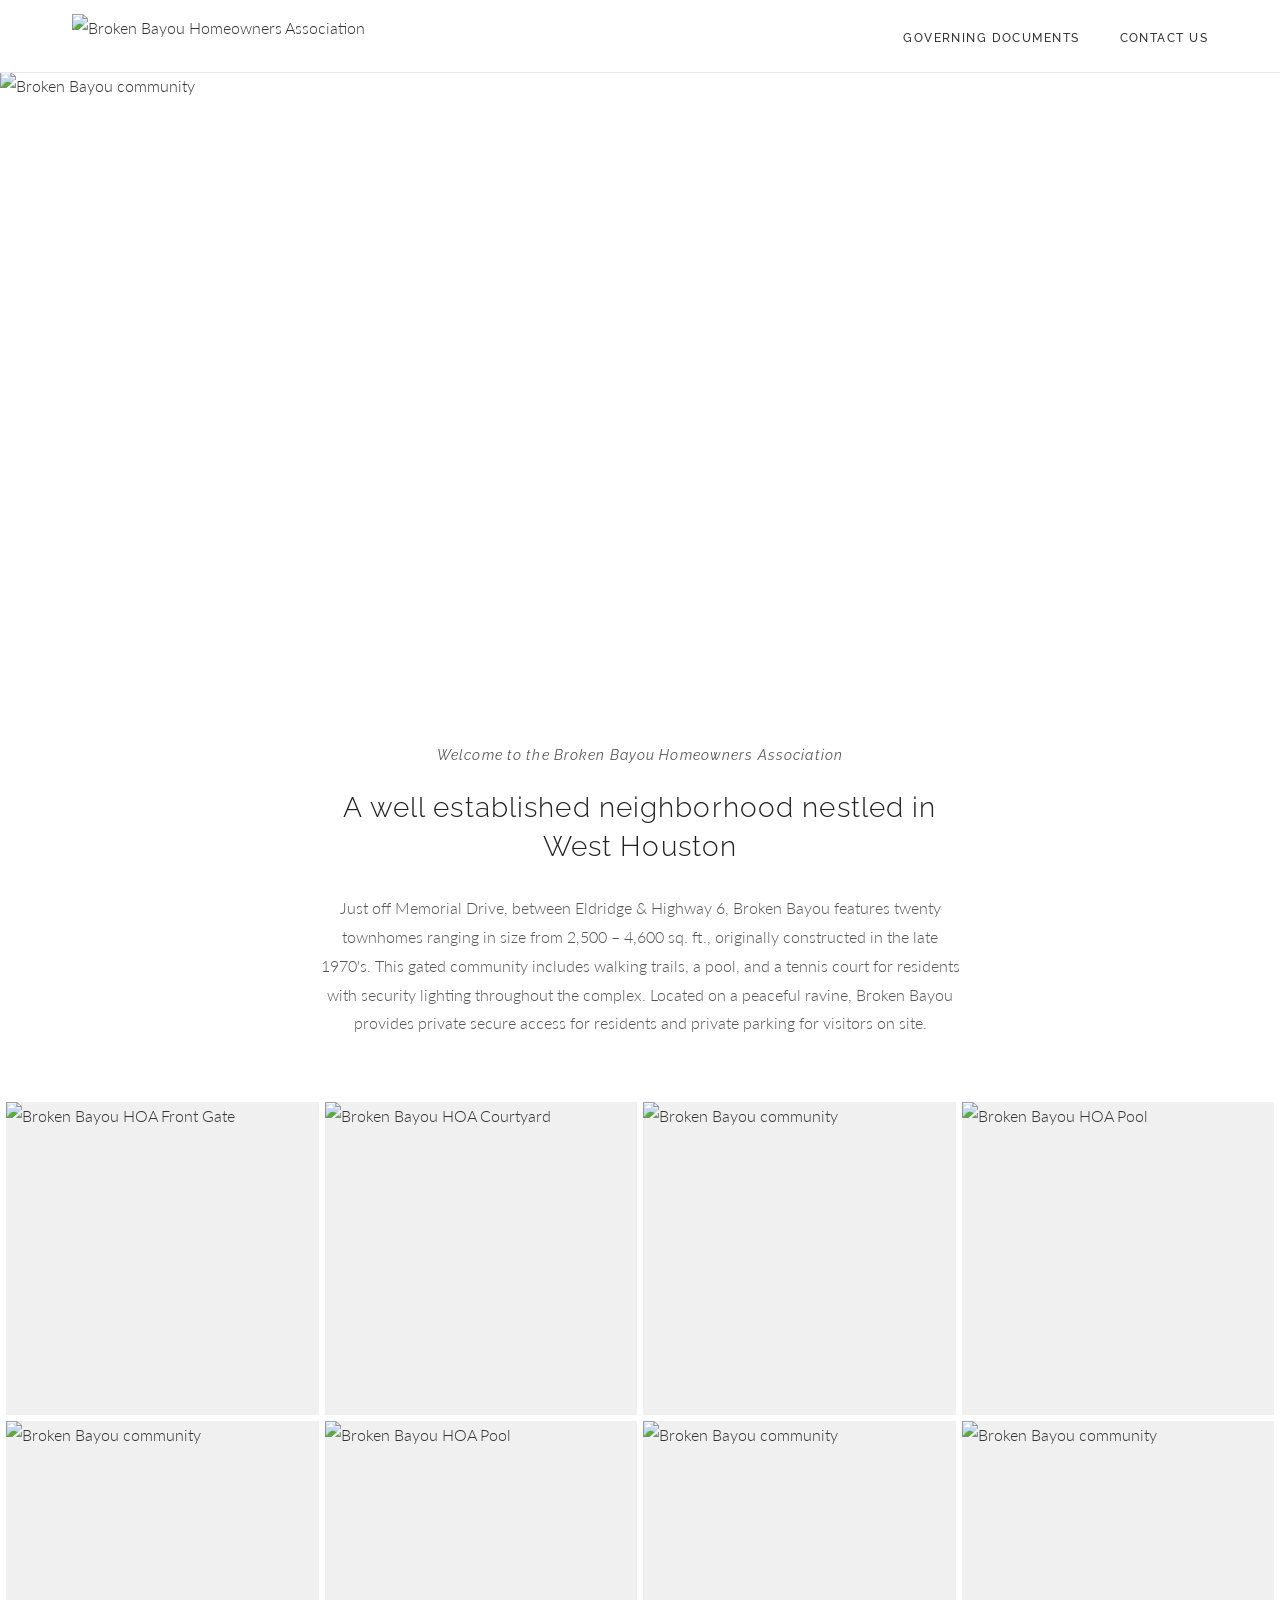
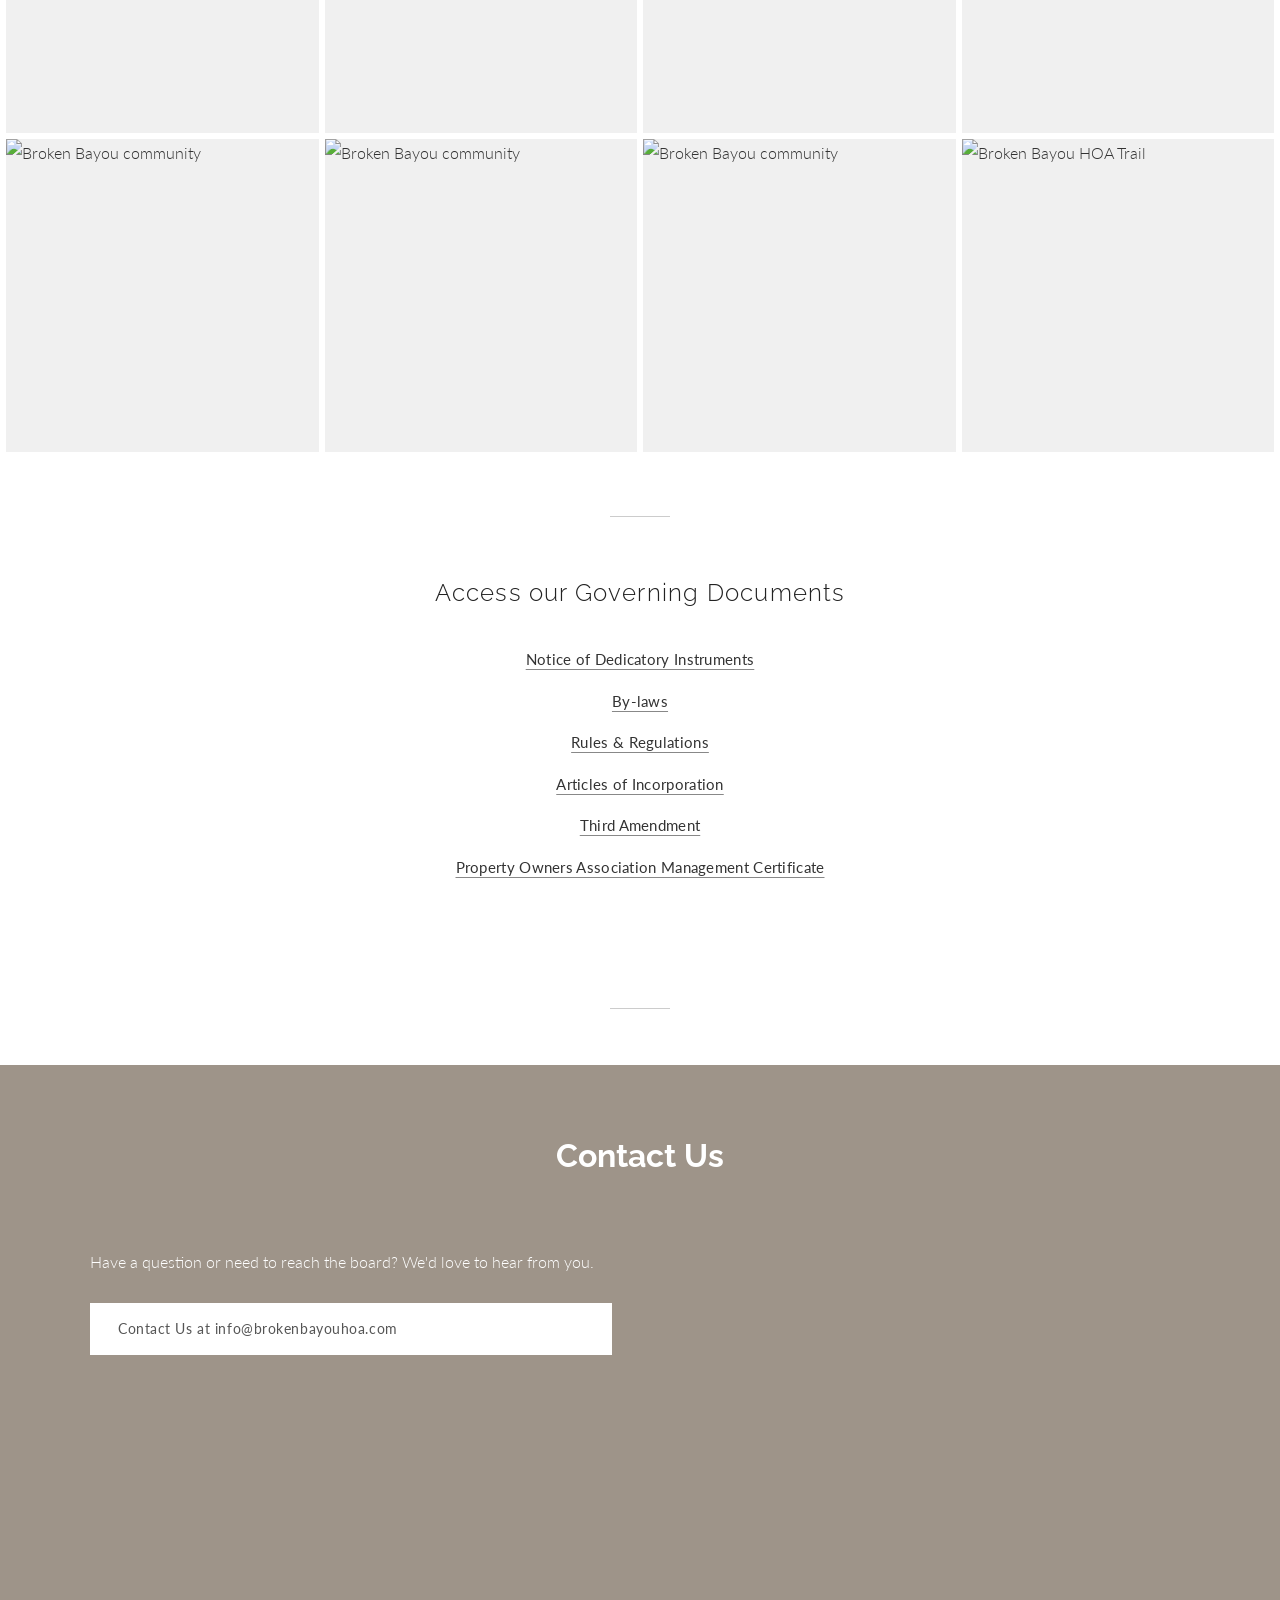
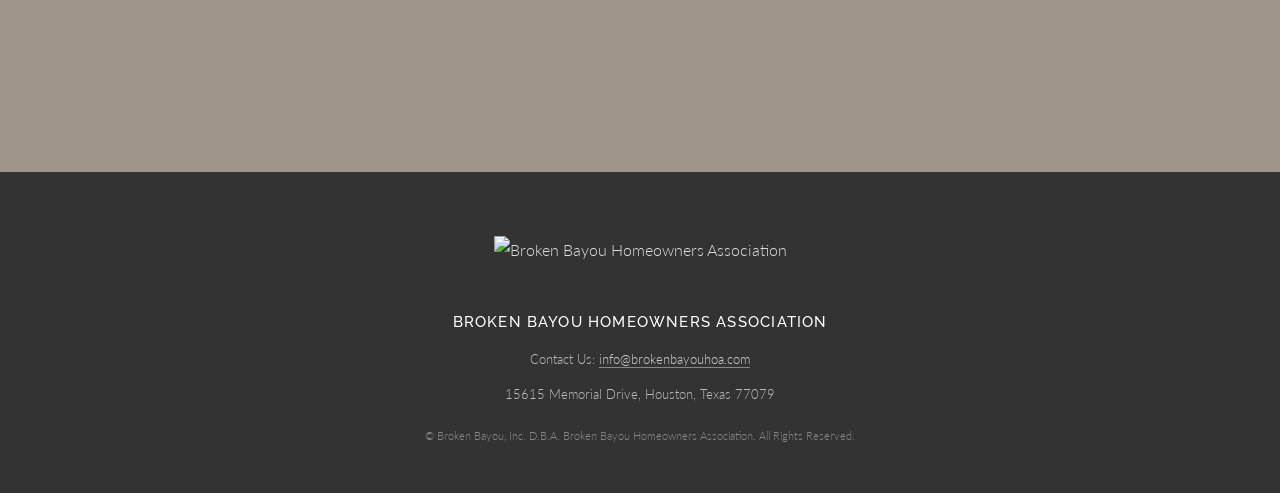
==== commit a19e87b8: "Add files via upload" ====
--- a/index.html
+++ b/index.html
@@ -115,43 +115,10 @@
 
         <h2 class="contact-title">Contact Us</h2>
 
-        <!-- FORM — uses Web3Forms, free, no backend needed -->
+        <!-- EMAIL CONTACT -->
         <div class="contact-form-col">
-          <form id="contactForm">
-            <!-- Web3Forms access key — replace with yours from web3forms.com/register -->
-            <input type="hidden" name="access_key" value="PASTE_YOUR_WEB3FORMS_KEY_HERE" />
-            <input type="hidden" name="subject" value="Message from Broken Bayou HOA Website" />
-            <input type="hidden" name="redirect" value="thanks.html" />
-            <input type="checkbox" name="botcheck" style="display:none" tabindex="-1" />
-
-            <fieldset>
-              <legend>Name</legend>
-              <div class="name-row">
-                <div class="field-wrap">
-                  <label for="firstName">First Name <span class="req">(required)</span></label>
-                  <input type="text" id="firstName" name="First Name" required />
-                </div>
-                <div class="field-wrap">
-                  <label for="lastName">Last Name <span class="req">(required)</span></label>
-                  <input type="text" id="lastName" name="Last Name" required />
-                </div>
-              </div>
-            </fieldset>
-
-            <div class="field-wrap">
-              <label for="email">Email <span class="req">(required)</span></label>
-              <input type="email" id="email" name="email" required />
-            </div>
-
-            <div class="field-wrap">
-              <label for="message">Message <span class="req">(required)</span></label>
-              <textarea id="message" name="message" rows="6" required></textarea>
-            </div>
-
-            <div id="formStatus" class="form-status" style="display:none"></div>
-
-            <button type="submit" class="submit-btn" id="submitBtn">Connect With Us</button>
-          </form>
+          <p class="contact-blurb">Have a question or need to reach the board? We'd love to hear from you.</p>
+          <a href="mailto:info@brokenbayouhoa.com" class="email-btn">Contact Us at info@brokenbayouhoa.com</a>
         </div>
 
         <!-- MAP -->
--- a/style.css
+++ b/style.css
@@ -313,92 +313,35 @@
 .contact-form-col {
   display: flex;
   flex-direction: column;
-}
-
-/* Fieldset reset */
-.contact-form-col fieldset {
-  border: none;
-  padding: 0;
-  margin: 0 0 4px;
-}
-
-.contact-form-col legend {
+  justify-content: center;
+}
+
+/* Contact text and email button */
+.contact-blurb {
   font-family: 'Lato', sans-serif;
-  font-size: 13px;
-  font-weight: 400;
+  font-size: 16px;
+  font-weight: 300;
   color: #fff;
-  margin-bottom: 6px;
-  padding: 0;
-  float: left;
-  width: 100%;
-}
-
-.name-row {
-  display: grid;
-  grid-template-columns: 1fr 1fr;
-  gap: 16px;
-  clear: both;
-}
-
-.field-wrap {
-  display: flex;
-  flex-direction: column;
-  margin-bottom: 18px;
-}
-
-.field-wrap label {
-  font-family: 'Lato', sans-serif;
-  font-size: 13px;
-  font-weight: 400;
-  color: #fff;
-  margin-bottom: 5px;
-}
-
-.field-wrap .req {
-  font-size: 11px;
-  font-weight: 300;
-  opacity: 0.8;
-}
-
-.field-wrap input[type="text"],
-.field-wrap input[type="email"],
-.field-wrap textarea {
+  line-height: 1.7;
+  margin-bottom: 28px;
+}
+
+.email-btn {
+  display: inline-block;
   background: #fff;
-  border: none;
-  padding: 10px 12px;
+  color: #555;
   font-family: 'Lato', sans-serif;
   font-size: 14px;
-  color: #333;
-  outline: none;
-  resize: vertical;
-  width: 100%;
-  transition: box-shadow 0.2s;
-}
-
-.field-wrap input[type="text"]:focus,
-.field-wrap input[type="email"]:focus,
-.field-wrap textarea:focus {
-  box-shadow: 0 0 0 2px rgba(255,255,255,0.6);
-}
-
-.submit-btn {
-  background: #fff;
-  color: #666;
-  border: none;
-  padding: 13px 32px;
-  font-family: 'Lato', sans-serif;
-  font-size: 13px;
   font-weight: 400;
-  letter-spacing: 0.05em;
-  cursor: pointer;
-  align-self: flex-start;
+  letter-spacing: 0.04em;
+  padding: 14px 28px;
+  text-decoration: none !important;
   transition: background 0.2s, color 0.2s;
-  margin-top: 6px;
-}
-
-.submit-btn:hover {
+}
+
+.email-btn:hover {
   background: #eee;
-  color: #333;
+  color: #222;
 }
 
 /* Map column */
